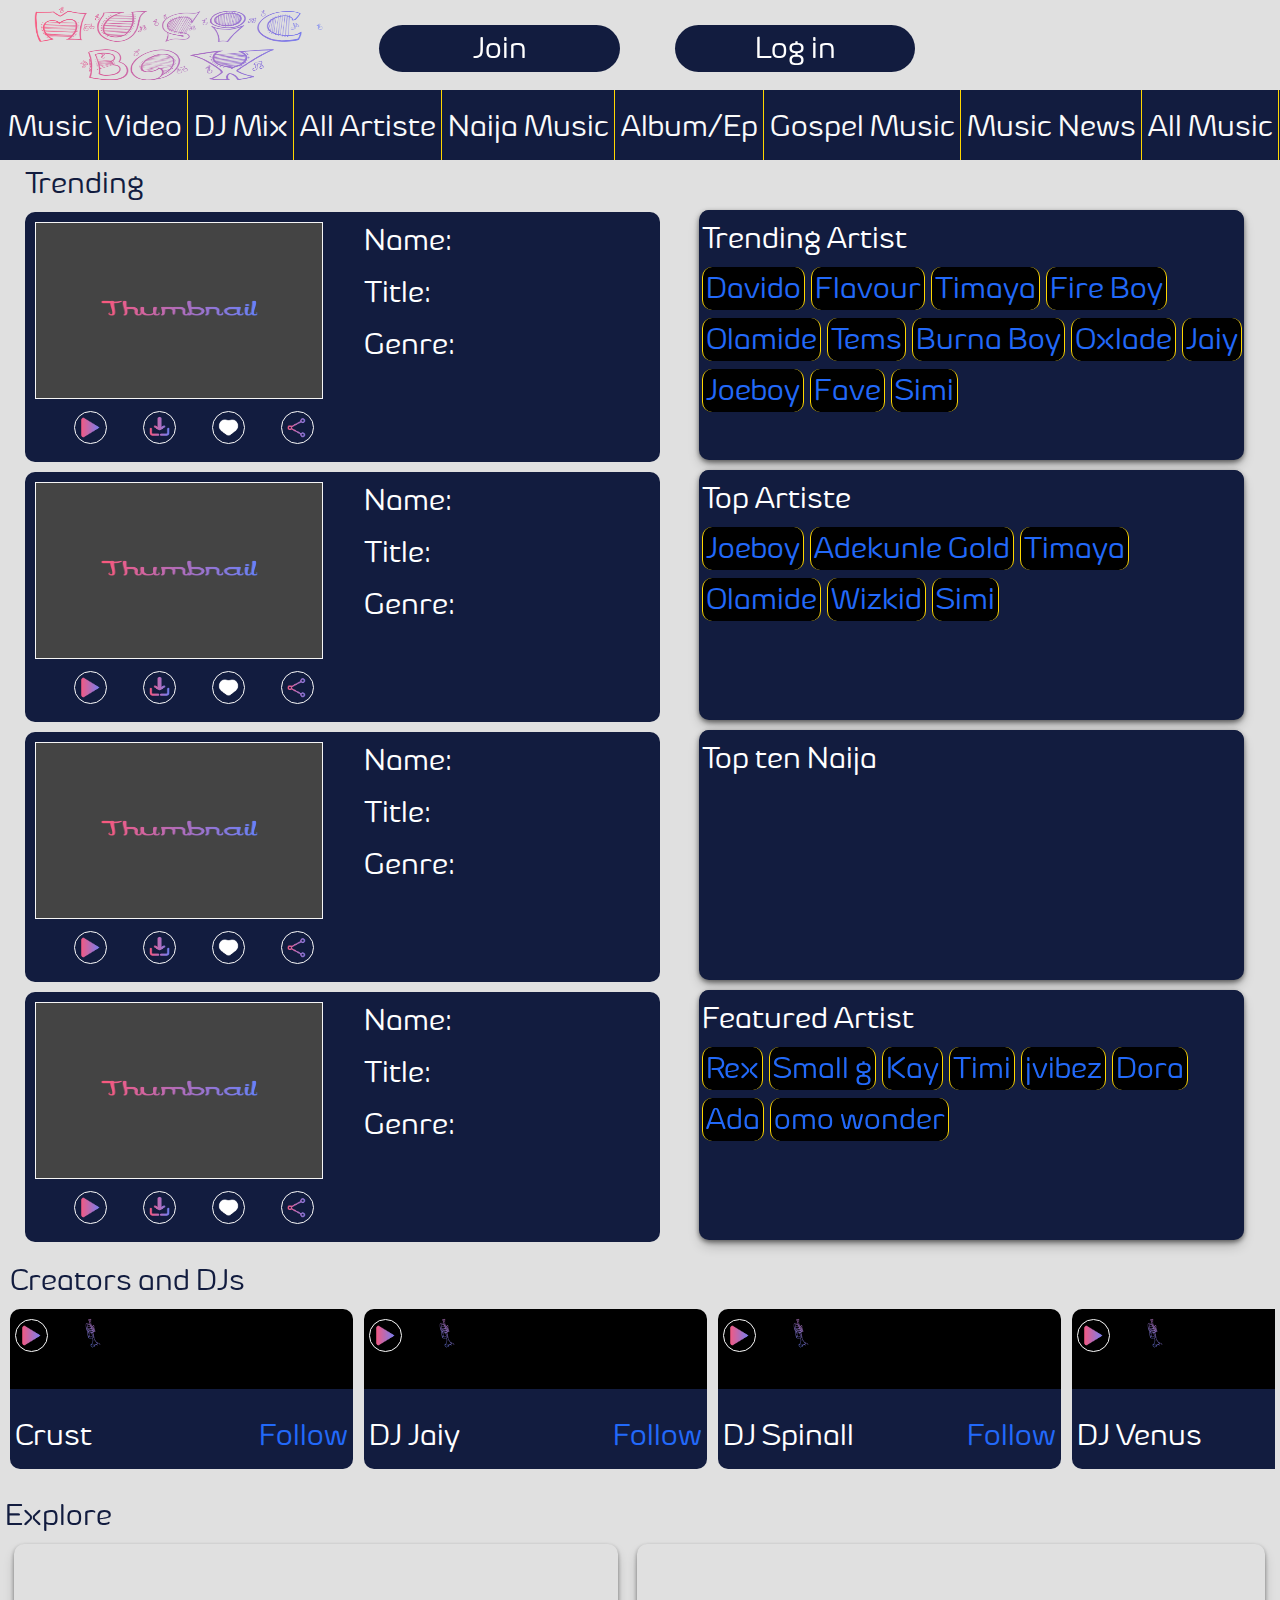
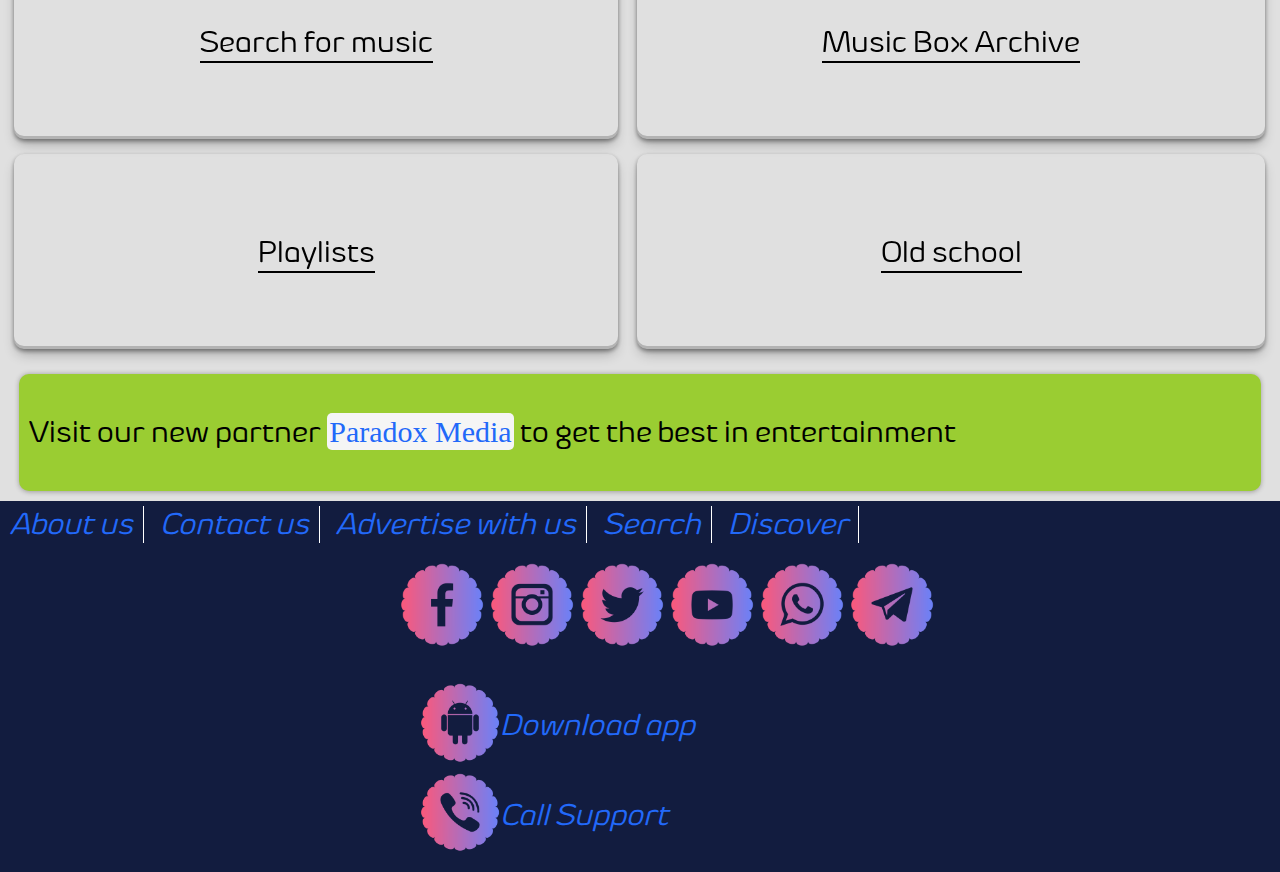
==== index.html @ b0cd088e "update" ====
<!DOCTYPE html>
<html>

<head>
  <meta charset="UTF-8">
  <meta name="viewport" content="width=device-width, initial-scale=1">
  <title>Music Box</title>
  <link rel="stylesheet" href="style.css">
  </style>
</head>

<body id="body">
  <img src="Images/microphone.png" alt="" id="microphone_beep">
  <div id="hide_body">
    <div id="totop"></div>
    <header class="header">
      <div class="logo"><a href=""><img src="Images/musicbox_logo.png" /></a></div>
      <div class="header_center">
        <span class="join"><a href="#">Join</a></span>
        <span class="login"><a href="">Log in</a></span>
      </div>
      <div class="menu"><img src="Images/menu_icon.png" alt=""></div>
    </header>

    <ul class="options">
      <li><a href="#">Music</a></li>
      <li><a href="#">Video</a></li>
      <li><a href="#">DJ Mix</a></li>
      <li><a href="#">All Artiste</a></li>
      <li><a href="#">Naija Music</a></li>
      <li><a href="#">Album/Ep</a></li>
      <li><a href="#">Gospel Music</a></li>
      <li><a href="#">Music News</a></li>
      <li><a href="#">All Music</a></li>
      <li><a href="#">African Music</a></li>
      <li><a href="#">Highlife Music</a></li>
      <li><a href="#">Foreign Music</a></li>
      <li><a href="#">Music Beats</a></li>
    </ul>

    <!--Side Menu-->
    <div class="sidemenu">
      <div class="sidemenu_logo"><a href=""><img src="Images/musicbox_logo_sidemenu.png" /></a></div>
      <img src="Images/cancel.png" alt="" class="cancel" />
      <div class="sidemenu_divider"></div>
      <ul class="sidemenu_nav">
        <li><a href="">Home</a></li>
        <li><a href="">Explore</a></li>
        <li><a href="">Stream</a></li>
        <li><a href="">Genre</a></li>
        <div class="search"><input type="text" placeholder="Search Music Box">
          <a href="#"><img src="Images/search_icon.png" /></a>
        </div>
      </ul>
      <div class="sidemenu_divider"></div>
      <p>Are you an artist?</p>
      <span><a href="">Upload your music</a></span>
      <div class="sidemenu_divider"></div>
      <div class="sidemenu_socials">
        <a href=""><img src="Images/facebook_icon.png" /></a>
        <a href=""><img src="Images/instagram_icon.png" /></a>
        <a href=""><img src="Images/twitter_icon.png" /></a>
        <a href=""><img src="Images/youtube_icon.png" /></a>
        <a href=""><img src="Images/whatsapp_icon.png" /></a>
        <a href=""><img src="Images/telegram_icon.png" /></a>
        </div>
      <div class="sidemenu_socials">
        <a href=""><img src="Images/app_icon.png" />Download app</a><br>
        <a href=""><img src="Images/call_icon.png" />Call Support</a>
      </div>
    </div>

    <!--trending section-->
    <div class="container">
      <div class="trending_container">
        <span class="heading">Trending</span>
        <div class="trending_container_1">
          <div class="trending_alert">
            <span>Join or Login to add to favorite</span><a href="" class="alert_cancel">×</a>
          </div>
          <img src="Images/thumbnail.png" class="thumbnail" />
          <div class="trending_container_info"> <span class="name_title">Name:</span>
            <span class="name_title">Title:</span>
            <span class="name_title">Genre:</span>
          </div>
          <div class="container_icon">
            <img src="Images/play_icon.png" class="play" />
            <img src="Images/download_icon.png" class="download" />
            <img src="Images/favorite_icon.png" class="favorite" />
            <img src="Images/share_icon.png" class="share" />
          </div>
        </div>
        <div class="trending_container_1">
          <div class="trending_alert">
            <span id="mySpan">Join or Login to add to favorite</span><a href="" class="alert_cancel">×</a>
          </div>
          <img src="Images/thumbnail.png" class="thumbnail" />
          <div class="trending_container_info">
            <span class="name_title">Name:</span>
            <span class="name_title">Title:</span>
            <span class="name_title">Genre:</span>
          </div>
          <div class="container_icon">
            <img src="Images/play_icon.png" class="play" />
            <img src="Images/download_icon.png" class="download" />
            <img src="Images/favorite_icon.png" class="favorite" />
            <img src="Images/share_icon.png" class="share" />
          </div>
        </div>
        <div class="trending_container_1">
          <div class="trending_alert">
            <span>Join or Login to add to favorite</span><a href="" class="alert_cancel">×</a>
          </div><img src="Images/thumbnail.png" class="thumbnail" />
          <div class="trending_container_info"> <span class="name_title">Name:</span>
            <span class="name_title">Title:</span>
            <span class="name_title">Genre:</span>
          </div>
          <div class="container_icon">
            <img src="Images/play_icon.png" class="play" />
            <img src="Images/download_icon.png" class="download" />
            <img src="Images/favorite_icon.png" class="favorite" />
            <img src=" Images/share_icon.png" class="share" />
          </div>
        </div>
        <div class="trending_container_1">
          <div class="trending_alert">
            <span>Join or Login to add to favorite</span><a href="" class="alert_cancel">×</a>
          </div><img src="Images/thumbnail.png" class="thumbnail" />
          <div class="trending_container_info"> <span class="name_title">Name:</span>
            <span class="name_title">Title:</span>
            <span class="name_title">Genre:</span>
          </div>
          <div class="container_icon">
            <img src="Images/play_icon.png" class="play" />
            <img src="Images/download_icon.png" class="download" />
            <img src="Images/favorite_icon.png" class="favorite" />
            <img src=" Images/share_icon.png" class="share" />
          </div>
        </div>
      </div>

      <!--Creators and Djs-->
      <div class="creators_container">
        <span class="heading">Creators and DJs</span>
        <div class="creators_container_1">
          <img src="Images/play_icon.png" class="play" />
          <img src="Images/trumpet.gif" class="trumpet">
          <span class="name">Crust</span>
          <span class="follow"><a href="#">Follow</a></span>
        </div>
        <div class="creators_container_1">
          <img src="Images/play_icon.png" class="play" />
          <img src="Images/trumpet.gif" class="trumpet">
          <span class="name">DJ Jaiy</span>
          <span class="follow"><a href="">Follow</a></span>
        </div>
        <div class="creators_container_1">
          <img src="Images/play_icon.png" class="play" />
          <img src="Images/trumpet.gif" class="trumpet">
          <span class="name">DJ Spinall</span>
          <span class="follow"><a href="#">Follow</a></span>
        </div>
        <div class="creators_container_1">
          <img src="Images/play_icon.png" class="play" />
          <img src="Images/trumpet.gif" class="trumpet">
          <span class="name">DJ Venus</span>
          <span class="follow"><a href="#">Follow</a></span>
        </div>
      </div>
      <!--trending Artiste,Top Artiste,Top 10 Naija,Featured Artiste-->
      <div class="other_segment">
        <div class="trending_artist"> <span class="heading">Trending Artist</span>
          <a href="#">Davido</a>
          <a href="#">Flavour</a>
          <a href="#">Timaya</a>
          <a href="#">Fire Boy</a>
          <a href="#">Olamide</a>
          <a href="#">Tems</a>
          <a href="#">Burna Boy</a>
          <a href="#">Oxlade</a>
          <a href="#">Jaiy</a>
          <a href="#">Joeboy</a>
          <a href="#">Fave</a>
          <a href="#">Simi</a>
        </div>
        <div class="top_artist"><span class="heading">Top Artiste</span>
          <a href="#">Joeboy</a>
          <a href="#">Adekunle Gold</a>
          <a href="#">Timaya</a>
          <a href="#">Olamide</a>
          <a href="#">
            Wizkid</a>
          <a href="#">Simi</a>
        </div>
        <div class="top_ten_naija"><span class="heading">Top ten Naija</span></div>
        <div class="featured_artist"> <span class="heading">Featured Artist</span>
          <a href="#">Rex</a>
          <a href="#">Small g</a>
          <a href="#">Kay</a>
          <a href="#">Timi</a>
          <a href="#">jvibez</a>
          <a href="#">Dora</a>
          <a href="#">Ada</a>
          <a href="#">omo wonder</a>
        </div>
      </div>
      <!--Explore section-->
      <span class="heading">Explore</span>
      <div class="explore_container">
        <div class="explore" style="grid-area: explore_1">
          <span>Search for music</span>
        </div>
        <div class="explore" style="grid-area: explore_2">
          <span>Music Box Archive</span>
        </div>
        <div class="explore" style="grid-area: explore_3">
          <span>Playlists</span>
        </div>
        <div class="explore" style="grid-area: explore_4">
          <span>Old school</span>
        </div>
      </div>
    </div>
    <div class="adBanner">
      <p>Visit our new partner <span id="adName"><a href="https://jaiyteen.github.io/paradoxmedia/">Paradox Media</a></span> to get the best in entertainment</p>
      <div class="bannerContent"></div>
    </div>
    <address class="address">
      <span><a href="#">About us</a></span>
      <span><a href="#">Contact us</a></span>
      <span><a href="#">Advertise with us</a></span>
      <span><a href="#">Search</a></span>
      <span><a href="#">Discover</a></span>
      <div class="container_address_socials">
        <a href=""><img src="Images/facebook_icon.png" /></a>
        <a href=""><img src="Images/instagram_icon.png" /></a>
        <a href=""><img src="Images/twitter_icon.png" /></a>
        <a href=""><img src="Images/youtube_icon.png" /></a>
        <a href=""><img src="Images/whatsapp_icon.png" /></a>
        <a href=""><img src="Images/telegram_icon.png" /></a>
      </div>
      <div class="sidemenu_socials">
        <a href=""><img src="Images/app_icon.png" />Download app</a><br>
        <a href=""><img src="Images/call_icon.png" />Call Support</a>
      </div>
    </address>
  </div>
  <!-- <div class="show"><a href="#totop">To Top</a></div>-->
  <script src="jquery.js"></script>
  <script src="script.js"></script>
</body>

</html>
---- style.css ----
body {
  margin: 0;
  padding: 0;
  font-family: general;
  background-color: #E0E0E0;
  box-sizing: border-box;
}

#microphone_beep {
  display: none;
}

#microphone_beep.js {
  width: 50%;
  margin: 45% auto auto auto;
  display: block;
  animation: beep 0.8s ease infinite;
}

@keyframes beep {
  0% {
    transform: scale(0.9);
  }

  25% {
    transform: scale(1);
  }

  50% {
    transform: scale(0.9);
  }

  100% {
    transform: scale(0.9);
  }
}

#hide_body {
  transition: opacity 1s ease;
  position: relative;
  animation-name: main;
  animation-duration: 1s;
}

#hide_body.js {
  display: none;
  transition: opacity 1s ease;
  position: relative;
  animation-name: main;
  animation-duration: 1s;
}

@keyframes main {
  from {
    bottom: -800px;
    opacity: 0;
  }

  to {
    bottom: 0;
    opacity: 1;
  }
}

a {
  text-decoration: none;
  color: #2269F9;
  font-weight: lighter;
}

@font-face {
  font-family: general;
  src: url(Fonts/default.ttf);
}

:root {
  --background: linear-gradient(to right, #4BCEB6, #4F8C79);
  /* --default: #832FB5;*
 --default: linear-gradient(to right, #4BCEB6, #4F8C79);*/
  --default: #121C3F;
  --white: #FAFAFA;
  --splitgradient: linear-gradient(to bottom, black 50%, #121C3F 50%);
  --alert: #42445A;
}

.totop {
  height: 0.1px;
  width: 100%;
  background-color: dimgray;
}

/*Header*/
.header {
  width: 100%;
  background-color: #E0E0E0;
  height: 50px;
  position: sticky;
  top: 0;
  box-sizing: border-box;
  z-index: 5;
}

.header div {
  display: inline-block;
  height: inherit;
  margin-right: -5px;
}



/*Musicbox logo*/
.logo {
  width: 28%;
  height: inherit;
}

.logo a {
  display: inline-block;
  height: 50px;
}

.logo a img {
  width: 110px;
  height: 50px;
  transform: scale(0.9);
}

/*search bar*/
.header_center {
  width: 55%;
  height: inherit;
  position: relative;
}

.header_center a {
  text-decoration: none;
  color: white;
}

/*Join Icon*/
.header_center .join {
  background: var(--default);
  display: inline-block;
  width: 30%;
  position: absolute;
  left: 20px;
  top: 10px;
  padding: 5px;
  text-align: center;
  border-radius: 30px;
}

/*Log in Icon*/
.header_center .login {
  background: var(--default);
  display: inline-block;
  width: 30%;
  position: absolute;
  right: 20px;
  top: 10px;
  padding: 5px;
  text-align: center;
  border-radius: 30px;
}

/*Menu*/
.menu {
  width: 15%;
  height: inherit;
  transition: height 1s;
}

.menu img {
  width: 100%;
  height: inherit;
  transform: scale(0.8);
}

/*Options*/
.options {
  background: var(--default);
  overflow-x: scroll;
  white-space: nowrap;
  height: 35px;
  margin: 0 0 0 -32px;
}

.options li {
  list-style-type: none;
  display: inline-block;
  height: 35px;
  box-sizing: border-box;
  margin-left: -5px;
  border-right: 1px solid gold;
  white-space: wrap;
}

.options li a {
  display: inline-block;
  height: 15px;
  color: #FAFAFA;
  padding: 10px 5px 10px 5px;
}

/*side menu*/
.sidemenu {
  height: 100%;
  width: 70%;
  opacity: 0.9;
  position: fixed;
  top: 0;
  left: -100%;
  background-color: black;
  transition: left 0.5s ease;
  color: white;
  z-index: 5;
  box-sizing: border-box;
  overflow-y: scroll;
  box-shadow: 0px 4px 8px -2px rgba(9, 30, 66, 0.25), 0px 0px 0px 1px rgba(9, 30, 66, 0.08);
}

.sidemenu_socials {
  width: 90%;
  height: 50px;
  box-sizing: border-box;
  padding-left: 5%;
  margin: 10px auto 0 auto;
  align-content: center;
}

.sidemenu_socials img {
  width: 30px;
  height: 30px;
  display: inline-block;
  vertical-align: middle;
  margin-bottom: 10px;
}

.sidemenu .socials {
  text-align: right;
  display: inline-block;
  padding: 5px;
  text-align: center;
  width: 83px;
  color: #2269F9;
}

.sidemenu_logo a img {
  width: 110px;
  height: 50px;
  transform: scale(0.9);
}

.cancel {
  width: 50px;
  position: absolute;
  right: 0;
  top: 0;
}

.sidemenu_divider {
  background-color: white;
  height: 0.1px;
  width: 80%;
  margin: 20px auto;
}

.sidemenu p {
  text-align: center;
  font-size: 20px;
}

.sidemenu span {
  color: white;
  background: var(--default);
  display: block;
  width: 70%;
  height: 20px;
  padding: 10px;
  border-radius: 30px;
  margin: auto;
  text-align: center;
}

.sidemenu ul {
  margin-left: -40px;
}

.sidemenu ul li {
  list-style-type: none;
  margin-bottom: 5px;
  margin-left: 0;
}

.sidemenu ul li:hover {
  background-color: var(--white);
}

.sidemenu ul li a {
  display: inline-block;
  padding: 10px;
  width: 90%;
  height: 20px;
}

.sidemenu .search {
  background-color: gold;
  height: 35px;
  width: 90%;
  margin: auto;
  border-radius: 30px;
  position: relative;
}

.sidemenu input {
  display: block;
  border: none;
  border-radius: 30px;
  border-top-right-radius: 0;
  border-bottom-right-radius: 0;
  height: 33px;
  padding-left: 15px;
  width: 170px;
}

.search a {
  position: absolute;
  right: 0;
  top: 2px;
  height: 3px;
  width: auto;
}

.search img {
  position: absolute;
  right: 4px;
  top: 0;
  height: 30px;
  width: auto;
  border-radius: 30px;
}


.heading {
  background-color: transparent;
  font-size: 20px;
  color: var(--default);
  display: block;
  position: sticky;
  left: 5px;
  margin-bottom: 10px;
}

/*Trending Segment*/
.trending_container {
  height: 235px;
  width: auto;
  overflow-x: scroll;
  white-space: nowrap;
  box-sizing: border-box;
}

.trending_container_1 .trending_alert {
  width: 190px;
  height: 80px;
  position: absolute;
  left: 103px;
  bottom: 50px;
  background: var(--alert);
  border-radius: 10px;
  z-index: 3;
  opacity: 0;
  white-space: wrap;
  transition: opacity 0.4s ease;
}

.trending_alert:after {
  content: "";
  border-color: #42445A transparent transparent transparent;
  border-width: 7px;
  border-style: solid;
  position: absolute;
  bottom: -14px;
  left: 42%;
}

.trending_container .trending_alert a {
  font-size: 40px;
  width: 30px;
  margin-left: 70%;
  color: #000;
  display: block;
  position: absolute;
  top: 0;
  right: 0;
}

.trending_alert span {
  text-align: left;
  display: inline-block;
  width: 80%;
  padding: 10px;
  color: white;
}


.trending_container .trending_container_1 {
  display: inline-block;
  height: 195px;
  width: 92%;
  background: var(--default);
  border-radius: 10px;
  position: relative;
}


.trending_container .trending_container_1 .thumbnail {
  border: 1px solid whitesmoke;
  width: 45%;
  height: 70%;
  margin: 10px 0 0 10px;
}

.trending_container_info {
  width: 45%;
  height: 71%;
  position: absolute;
  top: 10px;
  right: 10px;
}

.trending_container_info .name_title {
  display: block;
  margin-bottom: 15px;
  color: white;
}

.container_icon {
  height: 30px;
  width: 94%;
  margin: 3px auto;
  position: relative;
}

.container_icon .play {
  width: 25px;
  height: 25px;
  margin-left: 30px;
  margin-right: 30px;
  border: 1px solid var(--white);
  border-radius: 100%;
  display: inline-block;
  padding: 3px;
}

.container_icon .favorite {
  width: 25px;
  height: 25px;
  margin-right: 30px;
  border: 1px solid var(--white);
  border-radius: 100%;
  display: inline-block;
  padding: 3px;
}

.container_icon .share {
  width: 25px;
  height: 25px;
  margin-right: 30px;
  border: 1px solid var(--white);
  border-radius: 100%;
  display: inline-block;
  padding: 3px;
}

.container_icon .download {
  width: 25px;
  height: 25px;
  margin-right: 30px;
  border: 1px solid var(--white);
  border-radius: 100%;
  display: inline-block;
  padding: 3px;
}

/*Creators and DJs*/
.creators_container {
  height: 150px;
  width: auto;
  overflow-x: scroll;
  white-space: nowrap;
  box-sizing: border-box;
  position: relative;
  margin-bottom: 15px;
}

.creators_container_1 {
  display: inline-block;
  height: 105px;
  width: 42%;
  background: var(--splitgradient);
  border-radius: 10px;
  position: relative;
}

.creators_container_1 .play {
  width: 25px;
  height: 25px;
  margin-top: 10px;
  margin-left: 5px;
  border: 1px solid var(--white);
  border-radius: 100%;
  display: inline-block;
  padding: 3px;
}

.creators_container_1 .trumpet {
  width: 50px;
  height: 50px;
  position: absolute;
  left: 70px;
  top: 0;
  transform: scale(2);
}

.creators_container_1 .name {
  position: absolute;
  bottom: 15px;
  left: 5px;
  color: white;
}

.creators_container_1 .follow {
  position: absolute;
  bottom: 15px;
  right: 5px;
}

/*Others*/
.other_segment {
  width: 100%;
  display: grid;
  grid-template-areas:
    'trending_artist top_artist'
    'top_ten_naija featured_artist';
  box-sizing: border-box;
  margin-bottom: 10px;
  padding-left: 5px;
}

.other_segment div .heading {
  color: white;
  display: block;
  background-color: var(--default);
  font-size: 15px;
  width: 100%;
  position: sticky;
  top: 0;
  left: -10px;
  padding-top: 10px;
}

.other_segment a {
  display: inline-block;
  border-right: 1px solid gold;
  border-left: 1px solid gold;
  padding: 3px;
  background-color: black;
  border-radius: 10px;
  margin-bottom: 8px;
}

.other_segment .trending_artist {
  display: block;
  height: 150px;
  width: 95%;
  background: var(--default);
  border-radius: 10px;
  grid-area: trending_artist;
  margin-bottom: 10px;
  padding-left: 3px;
  overflow-y: scroll;
  box-shadow: 0px 2px 5px rgba(0, 0, 0, 0.5), 0px 7px 13px -3px rgba(0, 0, 0, 0.3);
}

.other_segment .top_artist {
  display: block;
  height: 150px;
  width: 95%;
  background: var(--default);
  border-radius: 10px;
  grid-area: top_artist;
  margin-bottom: 10px;
  padding-left: 3px;
  overflow-y: scroll;
  box-shadow: 0px 2px 5px rgba(0, 0, 0, 0.5), 0px 7px 13px -3px rgba(0, 0, 0, 0.3);
}

.other_segment .top_ten_naija {
  display: block;
  height: 150px;
  width: 95%;
  margin-bottom: 10px;
  background: var(--default);
  border-radius: 10px;
  grid-area: top_ten_naija;
  padding-left: 3px;
  overflow-y: scroll;
  box-shadow: 0px 2px 5px rgba(0, 0, 0, 0.5), 0px 7px 13px -3px rgba(0, 0, 0, 0.3);
}

.other_segment .featured_artist {
  display: block;
  height: 150px;
  width: 95%;
  background: var(--default);
  border-radius: 10px;
  grid-area: featured_artist;
  padding-left: 3px;
  overflow-y: scroll;
  box-shadow: 0px 2px 5px rgba(0, 0, 0, 0.5), 0px 7px 13px -3px rgba(0, 0, 0, 0.3);
}

.explore {
  height: 195px;
  width: 100%;
  margin-bottom: 10px;
  border-radius: 10px;
  position: relative;
  background-image: url(/Musicbox/Images/explore_image.jpg);
  text-align: center;
  box-shadow: 0px 2px 4px rgba(0, 0, 0, 0.4), 0px 7px 13px -3px rgba(0, 0, 0, 0.3),
    0px -3px 0px rgba(0, 0, 0, 0.2) inset;
}

.explore:hover {
  filter: brightness(0.8);
  color: white;
}

.explore span {
  border-bottom: 2px solid black;
  display: inline-block;
  text-align: center;
  margin-top: 80px;

}

/*Ad Banner for Paradox Media*/
.adBanner{
  height:auto;
  width:97%;
  padding: 10px;
  box-sizing: border-box;
  margin: 10px auto;
  border-radius: 10px;
  background-color: yellowgreen;
  box-shadow: 0 0.7px 5px rgba(10, 0, 0, 0.3);
}

#adName{
  font-family: cursive;
  background-color: whitesmoke;
  padding: 2px;
  border-radius: 5px;
}

/*Footer*/
.address {
  display: block;
  height: 200px;
  width: auto;
  background: var(--default);
  box-sizing: border-box;
  margin: 0 0 0;
}

.container_address_socials {
  width: 100%;
  padding-left: 80px;
  box-sizing: border-box;
}

.address span {
  display: inline-block;
  text-align: center;
  padding: 0 10px;
  font-size: 10px;
  border-right: 1px solid white;
}

.address img {
  width: 10%;
  height: auto;
  display: inline-block;
  vertical-align: middle;
}

.address .sidemenu_socials {
  padding: 10px 10px 10px 100px;
  font-size: 13px;
  margin-bottom: 0;
}

.sidemenu_socials img{
  vertical-align: text-top;
}

.container {
  margin: 5px 5px 0 5px;
}

@media(min-width: 700px) {

  body,
  a {
    font-size: 30px;
  }

  .header {
    width: 100%;
    background-color: #E0E0E0;
    height: 90px;
    position: sticky;
    top: 0;
    box-sizing: border-box;
    z-index: 5;
  }

  .header div {
    display: inline-block;
    height: inherit;
    margin-right: -5px;
  }

  /*Musicbox logo*/
  .logo {
    width: 28%;
    height: inherit;
  }

  .logo a {
    display: inline-block;
    height: inherit;
    width: 100%;
  }

  .logo a img {
    width: 100%;
    height: inherit;
  }

  .header_center {
    width: 45%;
    height: inherit;
    position: relative;
  }

  .header_center a {
    text-decoration: none;
    color: white;
    padding: 10px;
  }

  /*Join Icon*/
  .header_center .join {
    background: var(--default);
    display: inline-block;
    width: 40%;
    position: absolute;
    left: 20px;
    top: 25px;
    padding: 5px;
    text-align: center;
    border-radius: 30px;
  }

  /*Log in Icon*/
  .header_center .login {
    background: var(--default);
    display: inline-block;
    width: 40%;
    position: absolute;
    right: 20px;
    top: 25px;
    padding: 5px;
    text-align: center;
    border-radius: 30px;
  }

  /*Menu*/
  .header .menu {
    display: none;
  }

  .options {
    background: var(--default);
    overflow-x: scroll;
    white-space: nowrap;
    height: 70px;
    margin: 0 0 0 -32px;
  }

  .options li {
    list-style-type: none;
    display: inline-block;
    height: 70px;
    box-sizing: border-box;
    margin-left: -5px;
    border-right: 1px solid gold;
    white-space: wrap;
  }

  .options li a {
    display: inline-block;
    height: 15px;
    color: #FAFAFA;
    padding: 18px 5px 10px 5px;
  }

  .trending_container {
    width: 50%;
    margin-bottom: 10px;
    height: auto;
    margin: 0 0 10px 20px;
    float: left;
  }

  .trending_container_1 .trending_alert {
    height: 80px;
    width: 230px;
    padding: 0;
    display: block;
    position: absolute;
    left: 98px;
    bottom: 70px;
    background: var(--alert);
    border-radius: 10px;
    box-sizing: border-box;
    z-index: 3;
    opacity: 0;
    transition: opacity 0.4s ease;
  }

  .trending_container_1 .trending_alert span {
    display: block;
    font-size: 20px;
    padding: 10px;
    width: 70%;
    white-space: wrap;
  }

  .alert_cancel {
    padding: 0;
    margin: -5px 0 0 0;
  }

  .trending_alert:after {
    content: "";
    border-color: #42445A transparent transparent transparent;
    border-width: 7px;
    border-style: solid;
    position: absolute;
    bottom: -14px;
    left: 42%;
  }

  .trending_container .trending_container_1 {
    display: block;
    height: 250px;
    width: 100%;
    background: var(--default);
    border-radius: 10px;
    margin-bottom: 10px;
  }

  .creators_container {
    height: 220px;
    width: 100%;
    box-sizing: border-box;
    margin: 0 auto 15px auto;
    clear: both;
    display: block;
  }

  .creators_container_1 {
    display: inline-block;
    height: 160px;
    width: 27%;
    background: var(--splitgradient);
    border-radius: 10px;
    position: relative;
    margin-left: 5px;
  }

  .other_segment {
    display: block;
    width: 45%;
    float: right;
    position: absolute;
    top: 210px;
    right: 10px;
  }

  .other_segment div .heading {
    font-size: 30px;
  }

  .other_segment .trending_artist,
  .other_segment .top_artist,
  .other_segment .top_ten_naija,
  .other_segment .featured_artist {
    height: 250px;
  }

  .heading {
    font-size: 30px;
  }

  .explore_container {
    width: 100%;
    display: grid;
    grid-template-areas:
      'explore_1 explore_2'
      'explore_3 explore_4';
  }

  .explore {
    width: 97%;
    margin: 0 auto 15px auto;
  }

  .address {
    height: auto;
  }

  .container_address_socials {
    width: 50%;
    margin: 20px auto;
    padding-left: 80px;
    box-sizing: border-box;
    height: 90px;
  }

  .address span {
    display: inline-block;
text-align: center;
margin-top: 5px;
padding: 0 10px;
font-size: 20px;
border-right: 1px solid white;
  }

  .address img {
    width: 15%;
    height: auto;
    display: inline-block;
    vertical-align: middle;
  }

  .address .sidemenu_socials {
    padding-left: 100px;
    height: auto;
    width: 50%;
    margin: auto;
  }
}
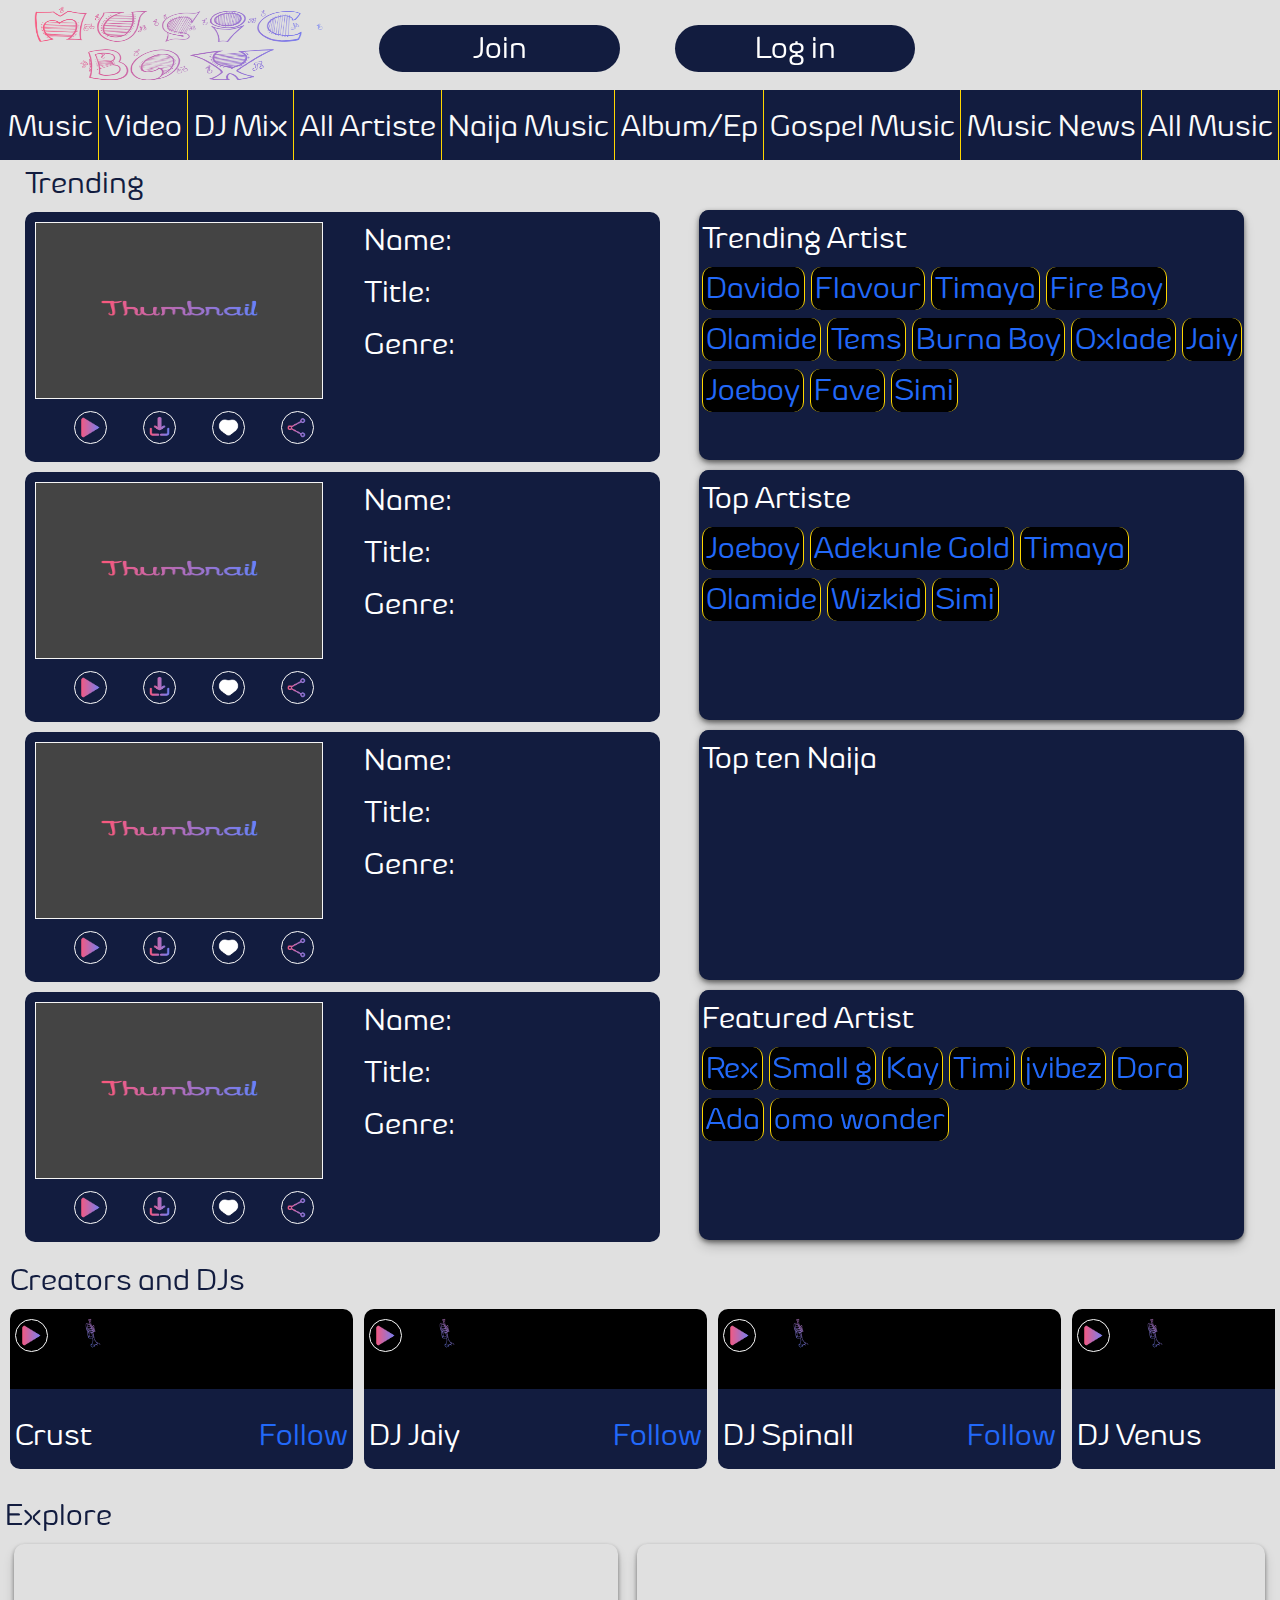
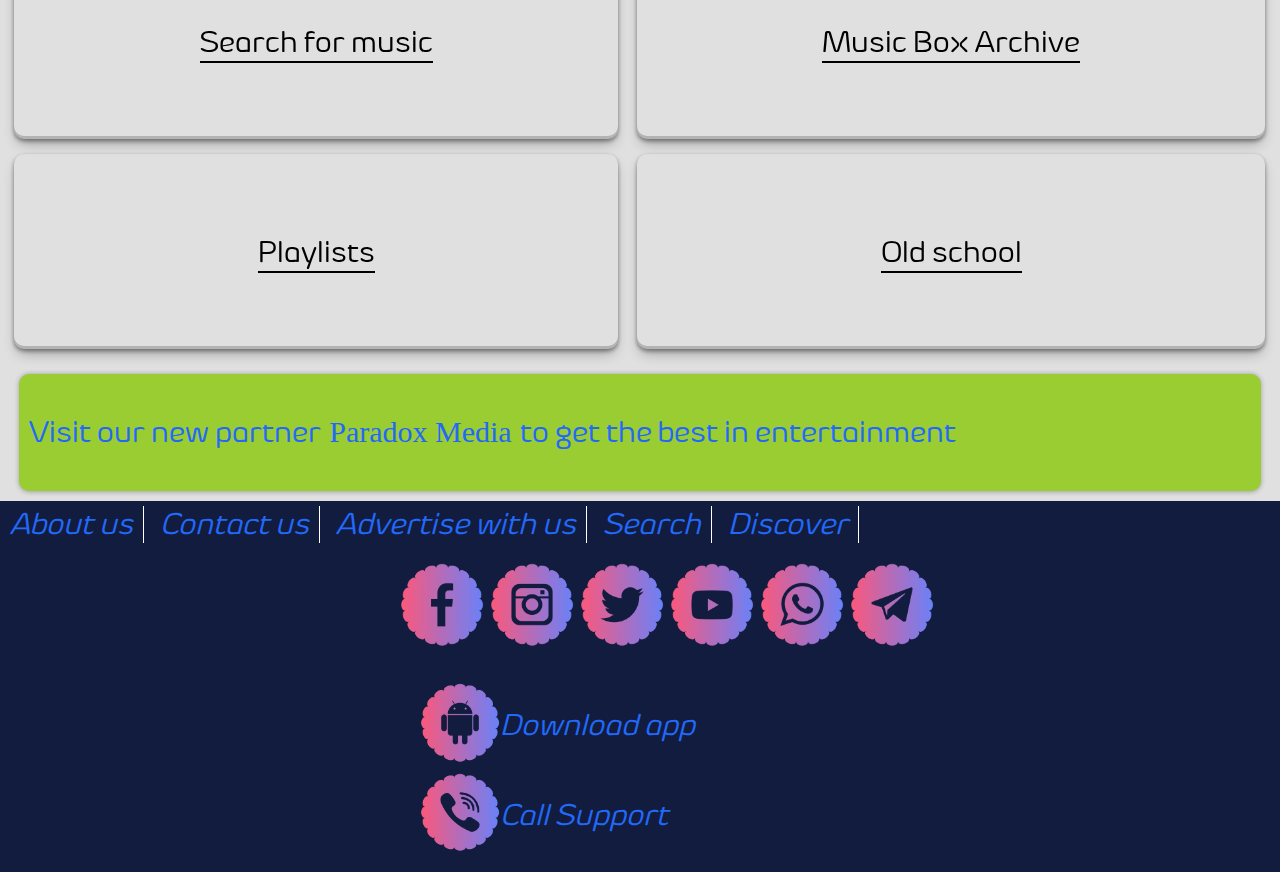
==== commit 683a3b54: "update" ====
--- a/index.html
+++ b/index.html
@@ -63,7 +63,7 @@
         <a href=""><img src="Images/youtube_icon.png" /></a>
         <a href=""><img src="Images/whatsapp_icon.png" /></a>
         <a href=""><img src="Images/telegram_icon.png" /></a>
-        </div>
+      </div>
       <div class="sidemenu_socials">
         <a href=""><img src="Images/app_icon.png" />Download app</a><br>
         <a href=""><img src="Images/call_icon.png" />Call Support</a>
@@ -221,33 +221,35 @@
         </div>
       </div>
     </div>
-    <div class="adBanner">
-      <p>Visit our new partner <span id="adName"><a href="https://jaiyteen.github.io/paradoxmedia/">Paradox Media</a></span> to get the best in entertainment</p>
-      <div class="bannerContent"></div>
-    </div>
-    <address class="address">
-      <span><a href="#">About us</a></span>
-      <span><a href="#">Contact us</a></span>
-      <span><a href="#">Advertise with us</a></span>
-      <span><a href="#">Search</a></span>
-      <span><a href="#">Discover</a></span>
-      <div class="container_address_socials">
-        <a href=""><img src="Images/facebook_icon.png" /></a>
-        <a href=""><img src="Images/instagram_icon.png" /></a>
-        <a href=""><img src="Images/twitter_icon.png" /></a>
-        <a href=""><img src="Images/youtube_icon.png" /></a>
-        <a href=""><img src="Images/whatsapp_icon.png" /></a>
-        <a href=""><img src="Images/telegram_icon.png" /></a>
-      </div>
-      <div class="sidemenu_socials">
-        <a href=""><img src="Images/app_icon.png" />Download app</a><br>
-        <a href=""><img src="Images/call_icon.png" />Call Support</a>
-      </div>
-    </address>
+    <a href="https://jaiyteen.github.io/paradoxmedia/" class="adlink">
+      <div class="adBanner">
+        <p>Visit our new partner <span id="adName">Paradox Media</span> to get the best in entertainment</p>
+        <div class="bannerContent"></div>
+    </a>
+  </div>
+  <address class="address">
+    <span><a href="#">About us</a></span>
+    <span><a href="#">Contact us</a></span>
+    <span><a href="#">Advertise with us</a></span>
+    <span><a href="#">Search</a></span>
+    <span><a href="#">Discover</a></span>
+    <div class="container_address_socials">
+      <a href=""><img src="Images/facebook_icon.png" /></a>
+      <a href=""><img src="Images/instagram_icon.png" /></a>
+      <a href=""><img src="Images/twitter_icon.png" /></a>
+      <a href=""><img src="Images/youtube_icon.png" /></a>
+      <a href=""><img src="Images/whatsapp_icon.png" /></a>
+      <a href=""><img src="Images/telegram_icon.png" /></a>
+    </div>
+    <div class="sidemenu_socials">
+      <a href=""><img src="Images/app_icon.png" />Download app</a><br>
+      <a href=""><img src="Images/call_icon.png" />Call Support</a>
+    </div>
+  </address>
   </div>
   <!-- <div class="show"><a href="#totop">To Top</a></div>-->
   <script src="jquery.js"></script>
   <script src="script.js"></script>
 </body>
 
-</html>
+</html>--- a/style.css
+++ b/style.css
@@ -660,7 +660,6 @@
 
 #adName{
   font-family: cursive;
-  background-color: whitesmoke;
   padding: 2px;
   border-radius: 5px;
 }
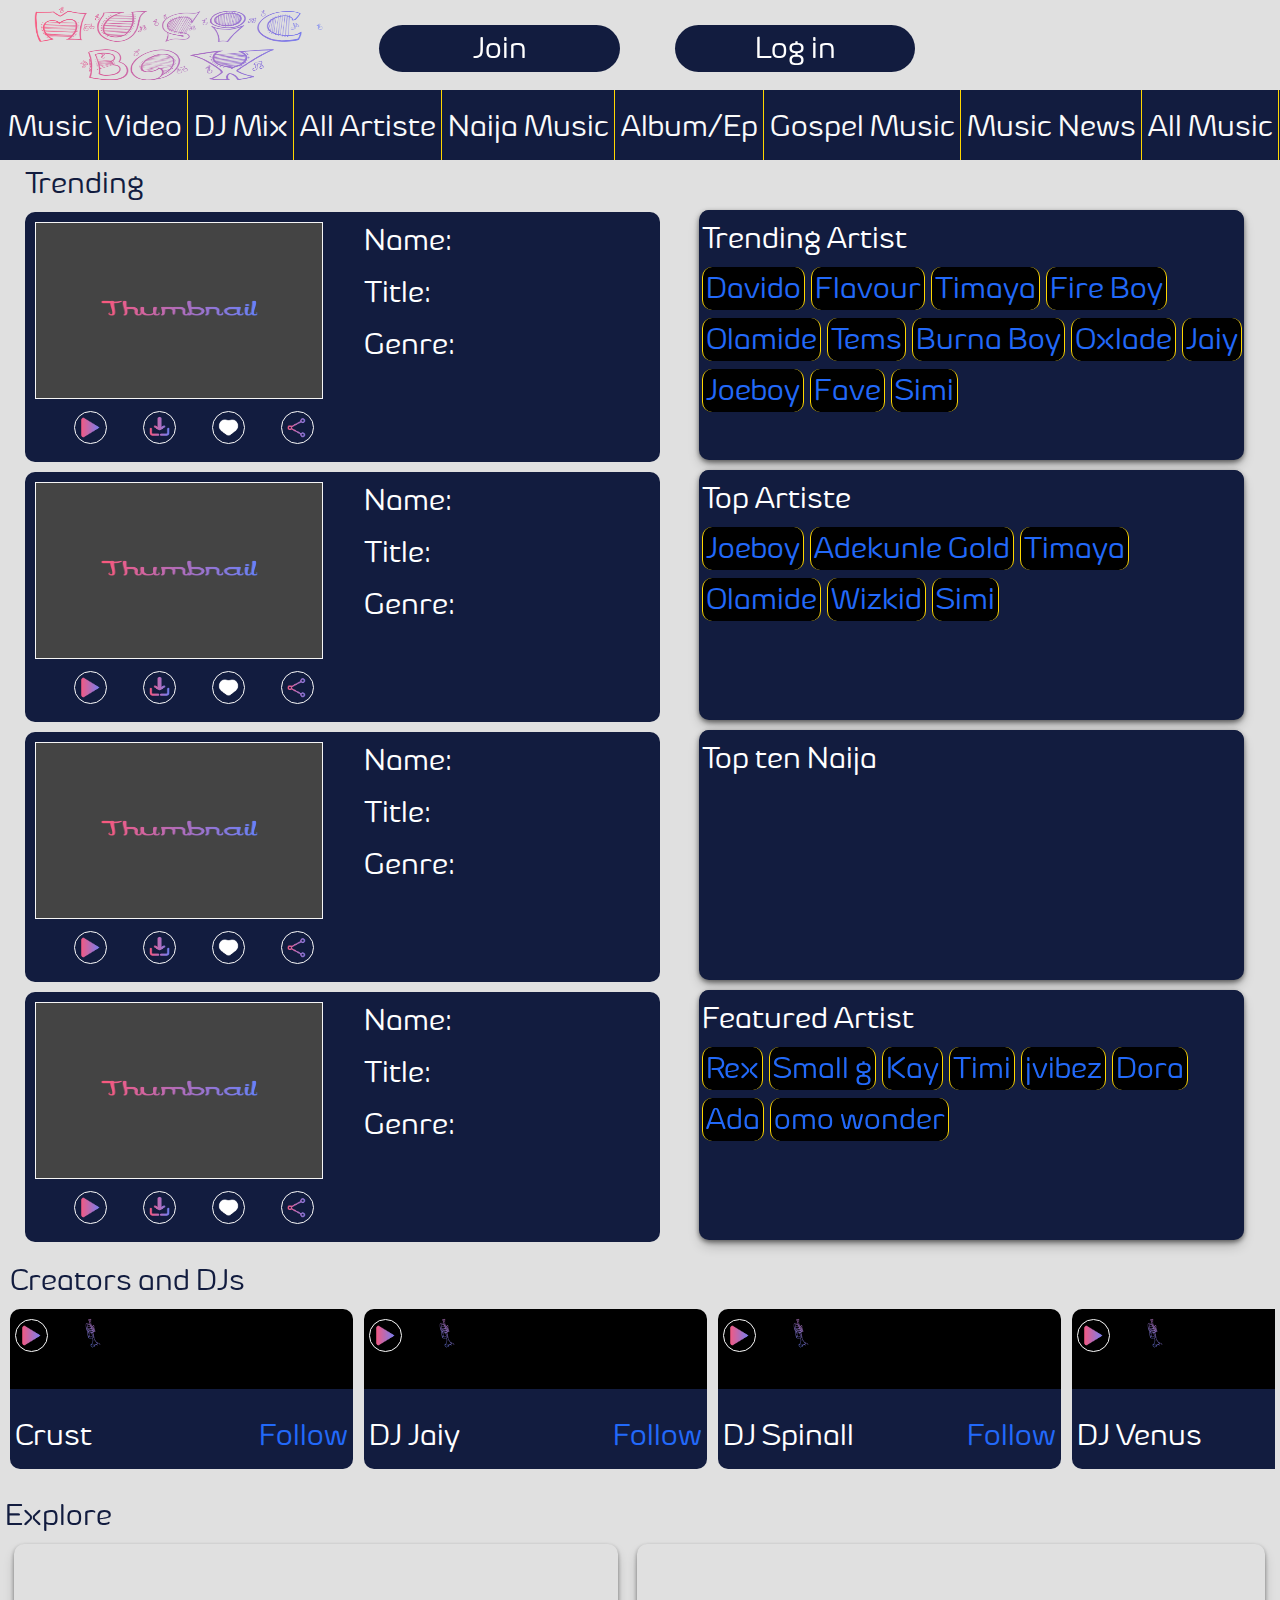
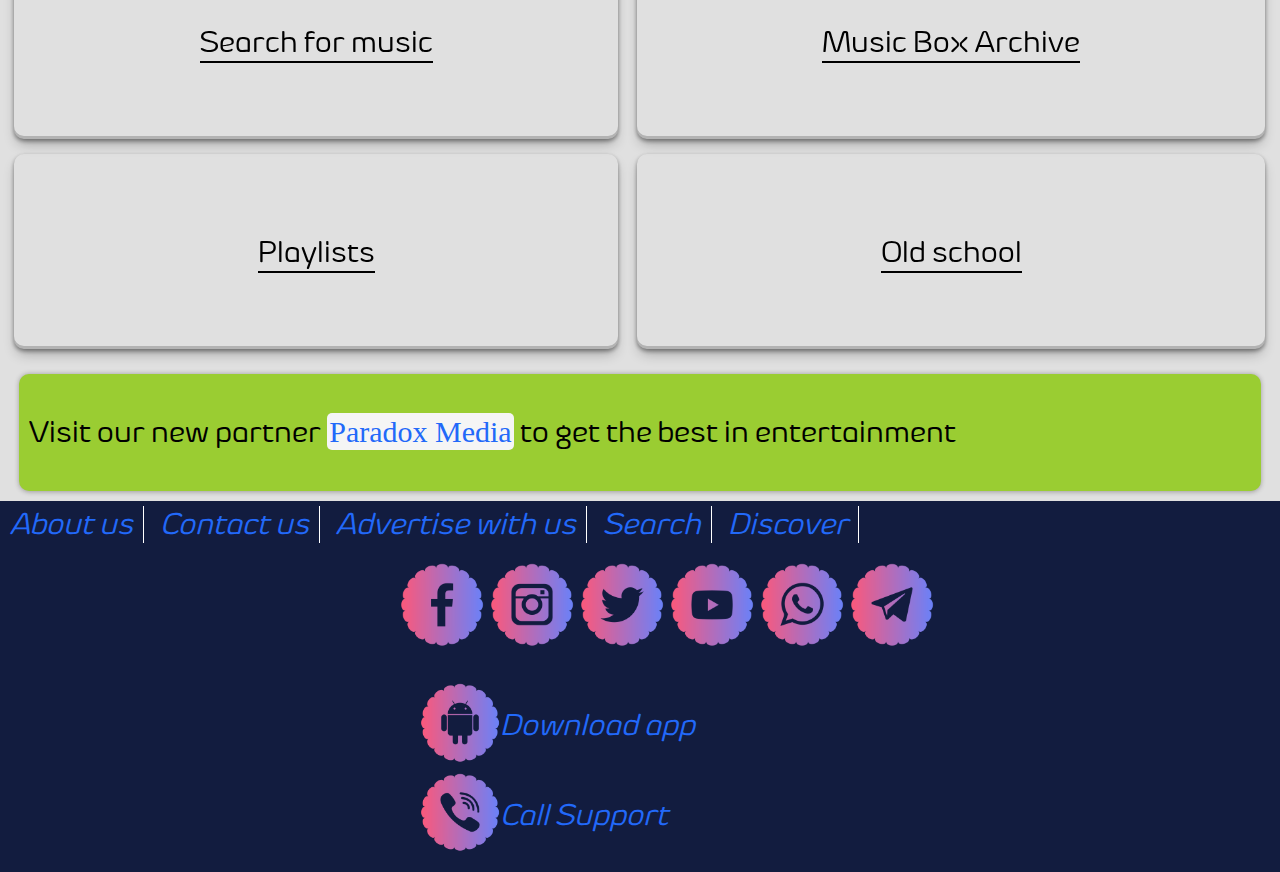
==== commit 1cab7d20: "update" ====
--- a/index.html
+++ b/index.html
@@ -221,31 +221,29 @@
         </div>
       </div>
     </div>
-    <a href="https://jaiyteen.github.io/paradoxmedia/" class="adlink">
-      <div class="adBanner">
-        <p>Visit our new partner <span id="adName">Paradox Media</span> to get the best in entertainment</p>
-        <div class="bannerContent"></div>
-    </a>
-  </div>
-  <address class="address">
-    <span><a href="#">About us</a></span>
-    <span><a href="#">Contact us</a></span>
-    <span><a href="#">Advertise with us</a></span>
-    <span><a href="#">Search</a></span>
-    <span><a href="#">Discover</a></span>
-    <div class="container_address_socials">
-      <a href=""><img src="Images/facebook_icon.png" /></a>
-      <a href=""><img src="Images/instagram_icon.png" /></a>
-      <a href=""><img src="Images/twitter_icon.png" /></a>
-      <a href=""><img src="Images/youtube_icon.png" /></a>
-      <a href=""><img src="Images/whatsapp_icon.png" /></a>
-      <a href=""><img src="Images/telegram_icon.png" /></a>
+    <div class="adBanner">
+      <p>Visit our new partner <span id="adName"><a href="https://jaiyteen.github.io/paradoxmedia/">Paradox Media</a></span> to get the best in entertainment</p>
+      <div class="bannerContent"></div>
     </div>
-    <div class="sidemenu_socials">
-      <a href=""><img src="Images/app_icon.png" />Download app</a><br>
-      <a href=""><img src="Images/call_icon.png" />Call Support</a>
-    </div>
-  </address>
+    <address class="address">
+      <span><a href="#">About us</a></span>
+      <span><a href="#">Contact us</a></span>
+      <span><a href="#">Advertise with us</a></span>
+      <span><a href="#">Search</a></span>
+      <span><a href="#">Discover</a></span>
+      <div class="container_address_socials">
+        <a href=""><img src="Images/facebook_icon.png" /></a>
+        <a href=""><img src="Images/instagram_icon.png" /></a>
+        <a href=""><img src="Images/twitter_icon.png" /></a>
+        <a href=""><img src="Images/youtube_icon.png" /></a>
+        <a href=""><img src="Images/whatsapp_icon.png" /></a>
+        <a href=""><img src="Images/telegram_icon.png" /></a>
+      </div>
+      <div class="sidemenu_socials">
+        <a href=""><img src="Images/app_icon.png" />Download app</a><br>
+        <a href=""><img src="Images/call_icon.png" />Call Support</a>
+      </div>
+    </address>
   </div>
   <!-- <div class="show"><a href="#totop">To Top</a></div>-->
   <script src="jquery.js"></script>
--- a/style.css
+++ b/style.css
@@ -660,6 +660,7 @@
 
 #adName{
   font-family: cursive;
+  background-color: whitesmoke;
   padding: 2px;
   border-radius: 5px;
 }
